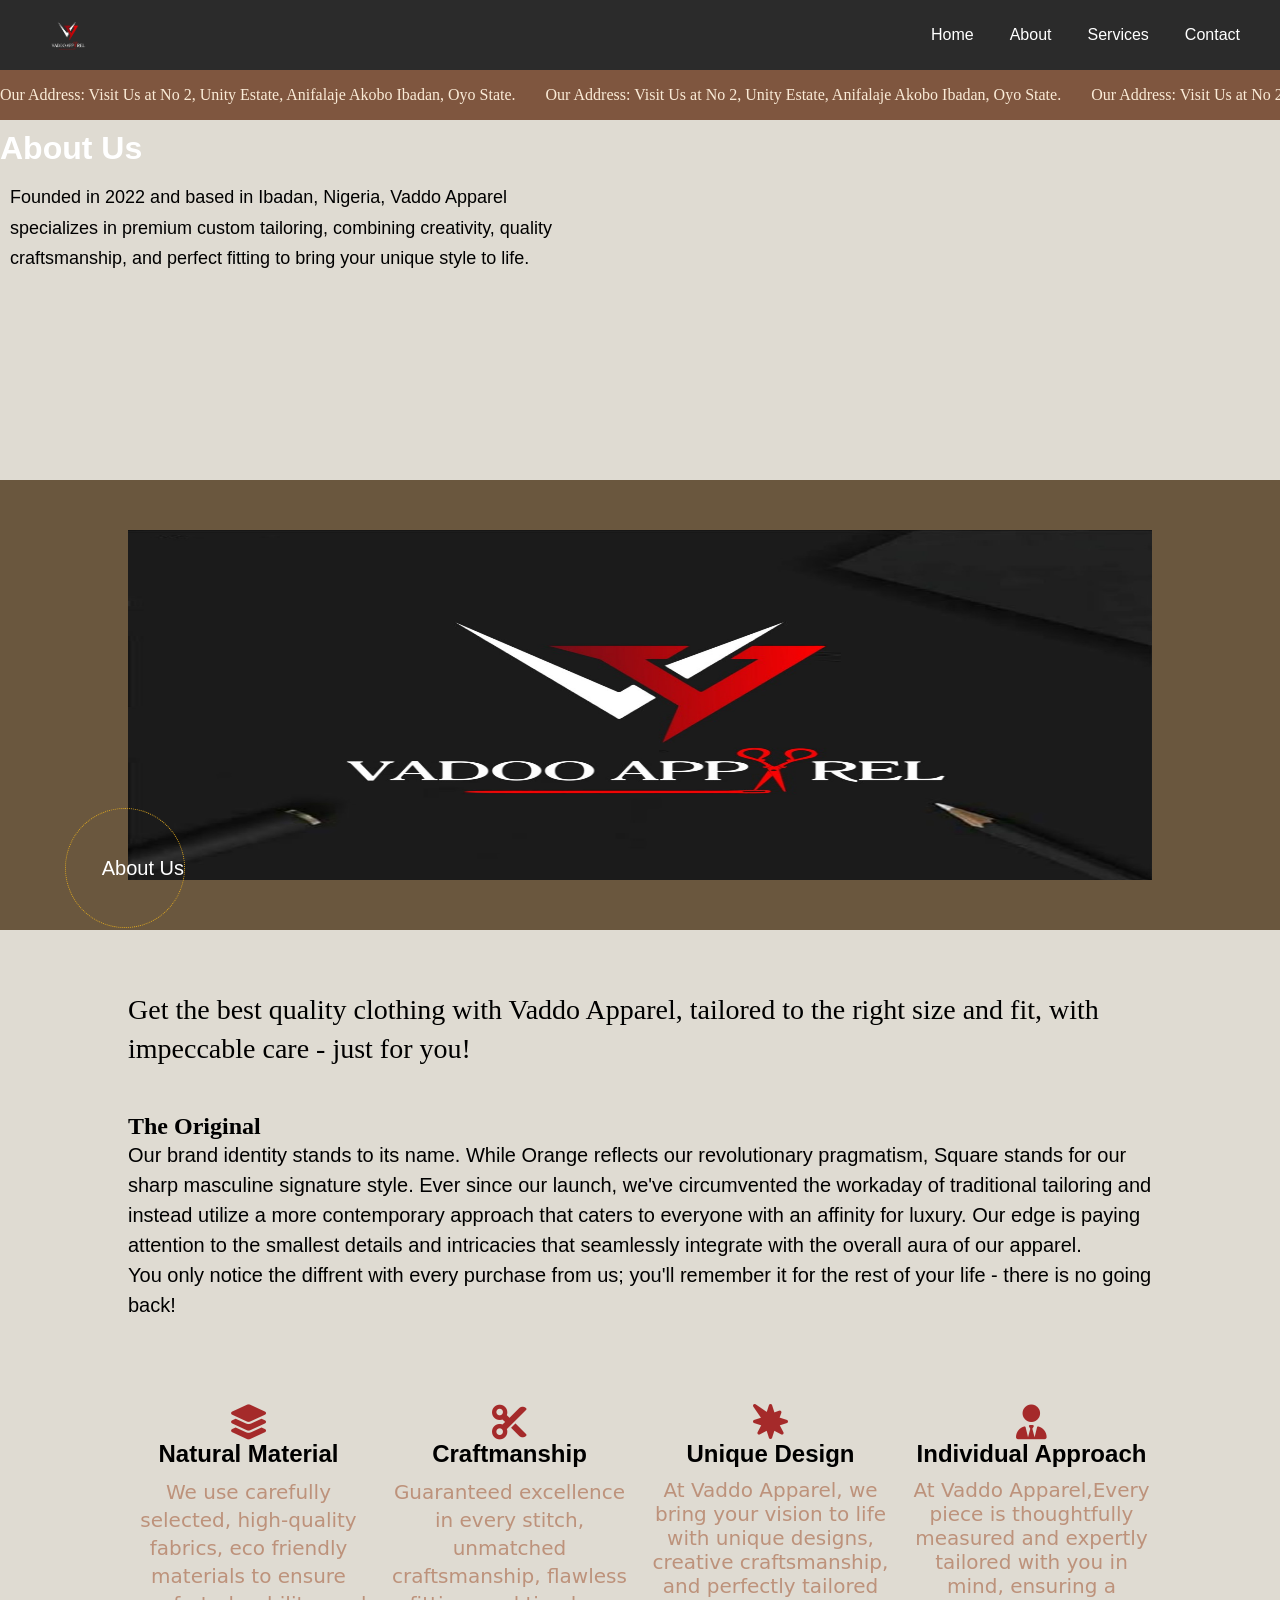
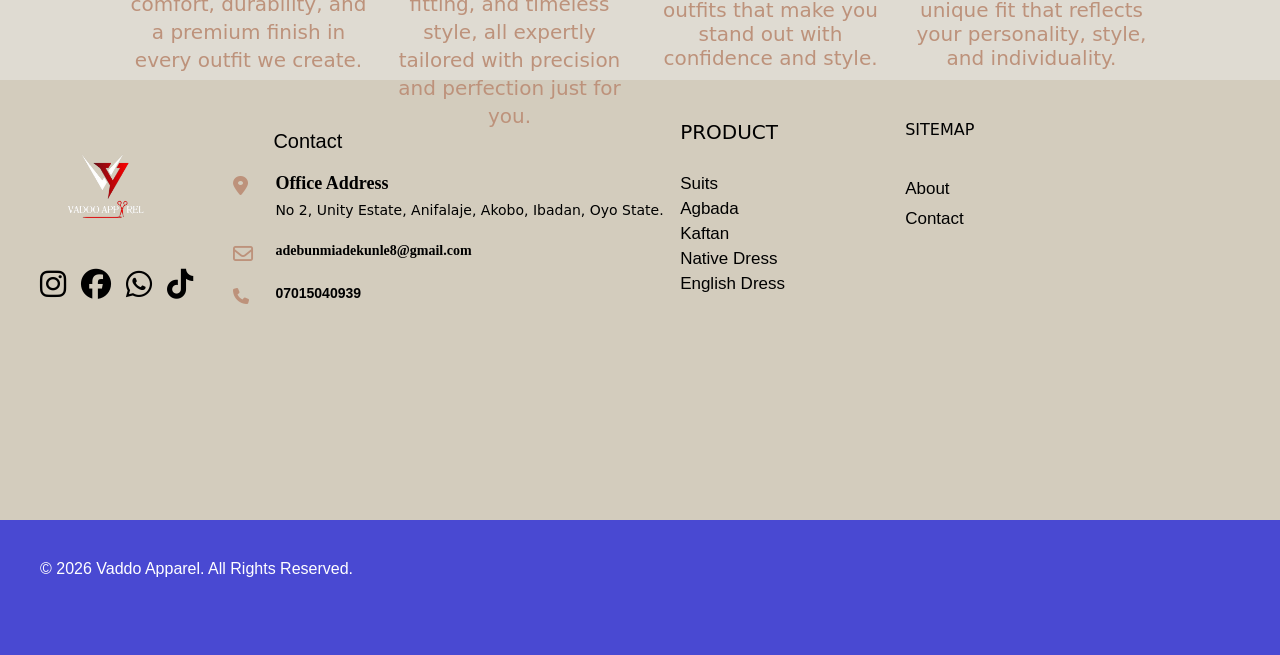
==== about.html @ 3a995edc "first upload" ====
<!DOCTYPE html>
<html lang="en">
<head>
  <meta charset="UTF-8">
  <meta name="viewport" content="width=device-width, initial-scale=1.0">
  <title>Document</title>
  <link rel="stylesheet" href="about.css">
    <link rel="stylesheet"
        href="https://cdnjs.cloudflare.com/ajax/libs/font-awesome/6.7.2/css/all.min.css">
       
</head>
<body>
  

    <header>
        <img class="logo"
            src="images/IMG-20261009-WA0033_1_-removebg-preview.png"
            alt="Vaddo Apparel logo">

        <nav>
      <a href="#" onclick="goToHome()">Home</a>
      <a href="#" onclick="goToAbout()">About</a>
      <a href="#" onclick="goToServices()">Services</a>
      <a href="#" onclick="goToContact()">Contact</a>
        </nav>
    </header>
    <div class="trans">
        <p class="marq-text1">
            Our Address: Visit Us at No 2, Unity Estate, Anifalaje Akobo Ibadan, Oyo State.
        </p>

        <p class="marq-text2">
            Our Address: Visit Us at No 2, Unity Estate, Anifalaje Akobo Ibadan, Oyo State.
        </p>

        <p class="marq-text3">
            Our Address: Visit Us at No 2, Unity Estate, Anifalaje Akobo Ibadan, Oyo State.
        </p>
    </div>

    <div class="tailor">
        <h1>About Us</h1>
        <div class="aboutwritten">
            <p>Founded in 2022 and based in Ibadan, Nigeria, Vaddo Apparel specializes in premium custom tailoring, combining creativity, quality craftsmanship, and perfect fitting to bring your unique style to life.</p>
        </div>
    </div>

   <section class="about-section">
        <div class="about-image">
            <img src="images/IMG-20261009-WA0033(1).jpg" alt="">
            <div class="circle">
                <h2>
                    About Us
                </h2>
            </div>
        </div>
   </section>

   <section class="section-text">
    <div class="text1">
        <h1>Get the best quality clothing with Vaddo Apparel, tailored to the right size    and fit, with impeccable care - just for you!</h1>
    </div>
    <div class="text2">
        <h1>The Original</h1>
         <p>
            Our brand identity stands to its name. While Orange
            reflects our revolutionary pragmatism, Square stands for
            our sharp masculine signature style. Ever since our
            launch, we've circumvented the workaday of traditional
            tailoring and instead utilize a more contemporary
            approach that caters to everyone with an affinity for
            luxury. Our edge is paying attention to the smallest details
            and intricacies that seamlessly integrate with the overall
            aura of our apparel.  <br> You only notice the diffrent with every purchase from us; you'll remember it for the rest of your life - there is no going back! </p>
    </div>
   </section>

   <section class="last-section">
    
   <div class="craft">
        <div class="material">
           <i class="fa-solid fa-layer-group"></i>
            <h2>Natural Material</h2>
            <span>
                 We use carefully selected, high-quality fabrics, eco friendly materials
                 to ensure comfort, durability, and a premium finish
                 in every outfit we create.
            </span>
</div>

        <div class="craftsmanship">
            <i class="fa-solid fa-scissors"></i>
             <h2>Craftmanship</h2>
            <span>
                Guaranteed excellence in every stitch, unmatched craftsmanship, flawless fitting, and timeless style, all expertly tailored with precision and perfection just for you.
            </span>
</div>

        <div class="unique">
            <i class="fa-solid fa-burst"></i>
             <h2>Unique Design</h2>
            <span>
                At Vaddo Apparel, we bring your vision to life with unique designs, creative craftsmanship, and perfectly tailored outfits that make you stand out with confidence and style.
            </span>
        </div>
        <div class="individual">
           <i class="fa-solid fa-user-tie"></i>
            <h2>Individual Approach</h2>
            <span>
                At Vaddo Apparel,Every piece is thoughtfully measured and expertly tailored with you in mind, ensuring a unique fit that reflects your personality, style, and individuality.
            </span>
        </div>
   </div>

   </section>
     <footer>

        <div class="off-info">

            <img class="info"
                src="images/IMG-20261009-WA0033_1_-removebg-preview.png"
                alt="Vaddo Apparel logo">

            <div class="inst">

                <a href="#" onclick="openInstagram()" aria-label="Instagram">
                    <i class="fa-brands fa-instagram"></i>
                </a>

                <a href="#" onclick="openFacebook()" aria-label="Facebook">
                    <i class="fa-brands fa-facebook"></i>
                </a>

                  <a href="#" onclick="openWhatsapp()" aria-label="Whatsapp">
                       <i class="fa-brands fa-whatsapp"></i>
                </a>
                  <a href="#" onclick="openTiktok()" aria-label="Tiktok">
                     <i class="fa-brands fa-tiktok"></i>
                </a>

               

            </div>

        </div>

        <div class="acc">

            <p class="con">Contact</p>

            <div class="adding">

                <div class="location-logo">
                    <i class="fa-solid fa-location-dot"></i>
                </div>

                <div class="address-class">

                    <p class="address">Office Address</p>

                    <p class="addful">
                        No 2, Unity Estate, Anifalaje,
                        Akobo, Ibadan, Oyo State.
                    </p>

                </div>

            </div>

            <div class="mailin">

                <div class="mail-logo">
                    <i class="fa-regular fa-envelope"></i>
                </div>

                <span class="mailadd">
                    <a class="mail-add"
                        href="mailto:adebunmiadekunle8@gmail.com">
                        adebunmiadekunle8@gmail.com
                    </a>
                </span>
            </div>

            <div class="numbe">

                <div class="numbe-logo">
                   <i class="fa-solid fa-phone"></i>
                </div>

                <span class="nuberadd">
                    <p class="phonenumbe">07015040939</p>
                </span>
            </div>
        </div>

        <div class="product">
         <p>PRODUCT</p>
           <div class="producthead">
            <p>Suits</p>
            <p>Agbada</p>
            <p>Kaftan</p>
            <p>Native Dress</p>
            <p>English Dress</p>
           </div>
        </div>

        <div class="sitemap">
          <p>SITEMAP</p>
          <div class="sitemaphead">
            <a href="">
            <p>About</p>
            <a href="contacts.html">
              <p>Contact</p>
            </a>
          </a>
          </div>
           
        </div>
        
    </footer>
     <div class="designer">
        <p>&copy; 2026 Vaddo Apparel. All Rights Reserved.</p>
    </div>
    <script src="about.js"></script>
</body>
</html>
---- about.css ----
* {
    margin: 0;
    padding: 0;
    box-sizing: border-box;
}

body {
    height: 100vh;
    font-family: 'Poppins', sans-serif;
    background: #DFDBD2;
    color: #ffffff;
    overflow-x: hidden;
}

header {
    height: 70px;
    width: 100%;
    background: rgb(43, 43, 43);
    display: flex;
    align-items: center;
    justify-content: space-between;
    padding: 0 40px;
    position: sticky;
    top: 0;
    z-index: 1000;
}

.logo {
    height: 56px;
    width: auto;
    object-fit: contain;
}

nav {
    display: flex;
    align-items: center;
    gap: 36px;
}

nav a {
    text-decoration: none;
    font-size: 16px;
    font-weight: 500;
    color: #ffffff;
    transition: color 0.3s ease;
}

nav a:hover {
    color: #c0504d;
    text-decoration: underline;

}

.trans {
    background-color: #7F563F;
    height: 50px;
    width: 100%;
    position: sticky;
    top: 70px;
    z-index: 999;
    overflow: hidden;
    white-space: nowrap;
    display: flex;
    align-items: center;
    color: antiquewhite;
}

.trans p {
    flex-shrink: 0;
    display: inline-block;
    font-family: cursive;
    font-size: 16px;
    padding-right: 30px;
    animation: move 24s linear infinite;
}

@keyframes move {
    from {
        transform: translateX(100vw);
    }

    to {
        transform: translateX(-100%);
    }
}



.tailor{
    height: 40vh;
    width: 100vw;
   justify-items: center;
   padding-top: 10px;
}
.aboutwritten{
   height: 30vh;
   width: 45vw;
   position: relative;
   left: 10px;
}
.aboutwritten p{
   font-family: Arial, Helvetica, sans-serif;
    font-weight: normal;
    color: black;
    font-size: 18px;
    justify-items: center;
    padding-top: 15px;
    line-height: 1.7;
}

.about-section{
    width: 100vw;
    height: 450px;
    position: relative;
    display: flex;
    align-items: center;
    justify-content: center;
    background: rgb(106, 87, 62);
    padding: 60px 10%;
}
.about-image{
    width: 100vw;
    height: 350px;
    background: green;
}
.about-image img{
    width: 100%;
    height: 350px;
    object-fit: fill;
}
.circle{
    height: 120px;
    width: 120px;
    border: 1px dotted goldenrod;
    border-radius: 50%;
    position: absolute;
    left: 65px;
    bottom: 2px;
    display: flex;
    justify-content: flex-end;
    align-items: center;
}
.circle h2{
    font-size: 20px;
    font-weight: normal;
}
.section-text{
     width: 100vw;
    height: 450px;
    position: relative;
    align-items: center;
    justify-content: center;
    padding: 60px 10%;
   gap: 20px;
    display: flex;
    flex-direction: column;

}
.text1{
     width: 100%;
    height: 250px;
    /* background: gray; */
}
.text1 h1{
    font-size: 28px;
    font-family: georgia, serif;
    font-weight: normal;
    line-height: 1.4;
    color: black;
}
.text2{
     width: 100%;
    height: 350px;
    /* background: yellow; */
}
.text2 h1{
    font-family: Georgia, 'Times New Roman', Times, serif;
    color: black;
    
}
.text2 p{
    font-family: Arial, Helvetica, sans-serif;
    font-weight: normal;
    color: black;
    line-height: 1.5;
    font-size: 20px;
}
.last-section{
     width: 100vw;
    height: 300px;
    position: relative;
    display: flex;
    align-items: center;
    justify-content: center;
    padding: 10%;
}
.craft{
    height: 250px;
    width: 100%;
    display: flex;
    flex-direction: row;
    justify-content: space-between;
    gap: 20px;
   
}
 .material{
    text-align: center; 
    height: 20vw;
    width: 30vw;
    color: black;
}
.material i{
    font-size: 35px;
    color: brown;
}

.material span{
    font-size: 20px;
    font-family: system-ui, -apple-system, BlinkMacSystemFont, 'Segoe UI', Roboto, Oxygen, Ubuntu, Cantarell, 'Open Sans', 'Helvetica Neue', sans-serif;
    color: #bd927b;
    line-height: 1.4;
    font-weight: normal;
    position: relative;
    top: 10px;
}
.craftsmanship{
   text-align: center; 
    height: 20vw;
    width: 30vw;
    color: black;
}
.craftsmanship i{
     font-size: 35px;
    color: brown;
}
.craftsmanship span{
     font-size: 20px;
    font-family: system-ui, -apple-system, BlinkMacSystemFont, 'Segoe UI', Roboto, Oxygen, Ubuntu, Cantarell, 'Open Sans', 'Helvetica Neue', sans-serif;
    color: #bd927b;
    line-height: 1.4;
    font-weight: normal;
    position: relative;
    top: 10px;
}
.unique{
    text-align: center; 
    height: 20vw;
    width: 30vw;
    color: black;
}
.unique i{
    font-size: 35px;
    color: brown;
}
.unique span{
     font-size: 20px;
    font-family: system-ui, -apple-system, BlinkMacSystemFont, 'Segoe UI', Roboto, Oxygen, Ubuntu, Cantarell, 'Open Sans', 'Helvetica Neue', sans-serif;
    color: #bd927b;
    line-height: 1.2;
    font-weight: normal;
    position: relative;
    top: 10px;
}
.individual{
    text-align: center; 
    height: 20vw;
    width: 30vw;
    color: black;
}
.individual i{
    font-size: 35px;
    color: brown;
}
.individual span{
     font-size: 20px;
    font-family: system-ui, -apple-system, BlinkMacSystemFont, 'Segoe UI', Roboto, Oxygen, Ubuntu, Cantarell, 'Open Sans', 'Helvetica Neue', sans-serif;
    color: #bd927b;
    line-height: 1.2;
    font-weight: normal;
    position: relative;
    top: 10px;
}


footer {
    min-height: 300px;
    background-color: rgb(211, 204, 189);
    display: flex;
    flex-direction: row;
    justify-content: space-around;
    align-items: flex-start;
    padding: 40px 30px;
    gap: 30px;
}

.off-info {
    min-height: 250px;
    width: 20%;
    margin-left: 10px;
}

.info {
    height: 130px;
    max-width: 100%;
    object-fit: contain;
}

.inst {
    display: flex;
    gap: 15px;
    margin-top: 15px;
}

.inst i {
    font-size: 30px;
    cursor: pointer;
    color: black;
    transition: color 0.3s ease;
}

.inst i:hover {
    color: #bd927b;
}

.acc {
    min-height: 250px;
    width:40%;
    display: flex;
    flex-direction: column;
    gap: 20px;
    position: relative;
    right: 70px;
}

.con {
    font-size: 20px;
    padding-left: 40px;
    padding-top: 10px;
    color: black;
    font-weight: 500;
    font-family: 'Lato', sans-serif;

}

.adding {
    display: flex;
    align-items: flex-start;
    gap: 12px;
    width: 100%;
}

.location-logo {
    min-width: 30px;
    padding-top: 3px;
}

.adding i,
.mail-logo i {
    font-size: 20px;
    color: #bd927b;
}

.address-class {
    flex: 1;
}

.address {
    font-size: 18px;
    color: black;
    font-weight: bold;
    font-family: Cambria, Cochin, Georgia, Times, serif;
}

.addful {
    font-size: 14px;
    color: black;
    font-weight: normal;
    font-family: system-ui, -apple-system, BlinkMacSystemFont, 'Segoe UI', Roboto, Oxygen, Ubuntu, Cantarell, 'Open Sans', 'Helvetica Neue', sans-serif;
    padding-top: 5px;
    line-height: 1.6;
}


.mailin {
    display: flex;
    align-items: flex-start;
    gap: 12px;
    width: 100%;
}

.mail-logo {
    min-width: 30px;
    padding-top: 3px;
}

.mailadd {
    flex: 1;
}

.mailin .mail-add {
    font-size: 14px;
    color: black;
    font-weight: bold;
    font-family: Cambria, Cochin, Georgia, Times, serif;
    text-decoration: none;
}
.numbe{
    display: flex;
    align-items: flex-start;
    gap: 12px;
    width: 100%;
}
.numbe-logo {
    min-width: 30px;
    padding-top: 3px;
    color: #bd927b;
}
.phonenumbe{
   font-size: 14px;
    color: black;
    font-weight: bold;
    font-family:arial;
    cursor: pointer;
  
}
.product{
   min-height: 200px;
    width: 15%;
    right: 120px;
    color: black;
    font-size: 20px;
    font-family: system-ui, -apple-system, BlinkMacSystemFont, 'Segoe UI', Roboto, Oxygen, Ubuntu, Cantarell, 'Open Sans', 'Helvetica Neue', sans-serif;
    position: relative;
    justify-items: center;
    font-weight: lighter;
}

.producthead{
  font-size: 17px;
    color: black;
    font-weight: 500;
    font-family: arial;
     display: flex;
     flex-direction: column;
     gap: 5px;
     position: relative;
     top: 30px;
   
}

.sitemap{
  height: 40vh;
  width: 20vw;
  position: relative;
  right: 100px;
  color: black;
  justify-items: center;
   font-family: system-ui, -apple-system, BlinkMacSystemFont, 'Segoe UI', Roboto, Oxygen, Ubuntu, Cantarell, 'Open Sans', 'Helvetica Neue', sans-serif;
}
.sitemaphead{
  height: 20vh;
  width: 10vw;
  font-size: 17px;
    color: black;
    font-weight: 500;
    font-family: arial;
     display: flex;
     flex-direction: column;
     gap: 10px;
   position: relative;
     top: 40px;
}
.sitemaphead a{
  text-decoration: none;
  color: black;
}
.designer{
    height: 15vh;
    width: 100vw;
    background: rgb(73, 73, 210);
    justify-items: end;
    padding: 40px ;

}
/* ===== RESPONSIVE STYLES (paste at the bottom of your CSS) ===== */

/* Global fixes: 100vw causes sideways scroll, so use 100% */
img { max-width: 100%; }

.tailor,
.about-section,
.about-image,
.section-text,
.last-section,
.designer {
    width: 100%;
}

/* ---------- Laptops / small desktops (≤ 1200px) ---------- */
@media (max-width: 1200px) {
    header { padding: 0 24px; }
    nav { gap: 24px; }

    .aboutwritten { width: 60vw; }

    .text1 h1 { font-size: 25px; }
    .text2 p { font-size: 18px; }

    footer { padding: 40px 20px; gap: 20px; }
    .off-info { width: 24%; }
    .acc { width: 40%; right: 40px; }
    .product { right: 60px; width: 16%; }
    .sitemap { right: 50px; width: 18vw; }
}

/* ---------- Tablets (≤ 992px) ---------- */
@media (max-width: 992px) {
    body { height: auto; }

    .tailor {
        height: auto;
        padding: 20px 20px 10px;
    }
    .aboutwritten {
        height: auto;
        width: 100%;
        left: 0;
    }
    .aboutwritten p { font-size: 17px; }

    .about-section {
        height: auto;
        min-height: 350px;
        padding: 50px 6%;
    }
    .about-image { height: 300px; }
    .about-image img { height: 300px; object-fit: cover; }

    .section-text {
        height: auto;
        padding: 50px 6%;
    }
    .text1,
    .text2 { height: auto; }
    .text1 h1 { font-size: 24px; }

    /* 4 feature blocks become a 2 x 2 grid */
    .last-section {
        height: auto;
        padding: 50px 6%;
    }
    .craft {
        height: auto;
        display: grid;
        grid-template-columns: repeat(2, 1fr);
        gap: 40px 20px;
    }
    .material,
    .craftsmanship,
    .unique,
    .individual {
        width: 100%;
        height: auto;
    }

    /* Footer wraps into two columns */
    footer {
        flex-wrap: wrap;
        justify-content: flex-start;
        gap: 30px;
    }
    .off-info { width: 45%; margin-left: 0; }
    .acc { width: 45%; right: 0; }
    .product,
    .sitemap {
        width: 45%;
        right: 0;
        justify-items: start;
    }
    .sitemap { height: auto; }
    .sitemaphead,
    .producthead {
        top: 0;
        height: auto;
        width: auto;
    }

    .designer {
        height: auto;
        padding: 25px;
    }
}

/* ---------- Large phones (≤ 768px) ---------- */
@media (max-width: 768px) {
    header {
        height: auto;
        min-height: 70px;
        padding: 10px 16px;
        flex-wrap: wrap;
        gap: 8px;
        justify-content: center;
    }
    .logo { height: 44px; }
    nav {
        gap: 8px 18px;
        flex-wrap: wrap;
        justify-content: center;
    }
    nav a { font-size: 14px; }

    /* sticky offsets must match the new header height, so stack normally */
    header { position: relative; }
    .trans { top: 0; height: 44px; }
    .trans p { font-size: 14px; animation-duration: 18s; }

    .about-image { height: 240px; }
    .about-image img { height: 240px; }

    .circle {
        height: 90px;
        width: 90px;
        left: 20px;
    }
    .circle h2 { font-size: 16px; }

    .text1 h1 { font-size: 21px; }
    .text2 h1 { font-size: 22px; }
    .text2 p { font-size: 16px; }

    .material i,
    .craftsmanship i,
    .unique i,
    .individual i { font-size: 30px; }

    .material span,
    .craftsmanship span,
    .unique span,
    .individual span { font-size: 17px; }

    .con {
        padding-left: 0;
        font-size: 18px;
    }
}

/* ---------- Small phones (≤ 576px) ---------- */
@media (max-width: 576px) {
    .tailor { padding: 15px 16px 5px; }
    .aboutwritten p { font-size: 15px; line-height: 1.6; }

    .about-section { padding: 40px 5%; min-height: 280px; }
    .about-image,
    .about-image img { height: 200px; }

    .section-text,
    .last-section { padding: 40px 5%; }

    .text1 h1 { font-size: 19px; }
    .text2 h1 { font-size: 20px; }
    .text2 p { font-size: 15px; }

    /* feature blocks stack in one column */
    .craft {
        grid-template-columns: 1fr;
        gap: 30px;
    }

    /* footer stacks fully */
    footer {
        flex-direction: column;
        align-items: flex-start;
        padding: 30px 20px;
    }
    .off-info,
    .acc,
    .product,
    .sitemap {
        width: 100%;
    }
    .info { height: 100px; }
    .address { font-size: 16px; }
    .addful { font-size: 13px; }

    .designer {
        justify-items: center;
        padding: 20px 15px;
    }
}

/* ---------- Very small phones (≤ 380px) ---------- */
@media (max-width: 380px) {
    nav a { font-size: 13px; }
    .logo { height: 38px; }
    .text1 h1 { font-size: 17px; }
    .circle { height: 75px; width: 75px; }
}
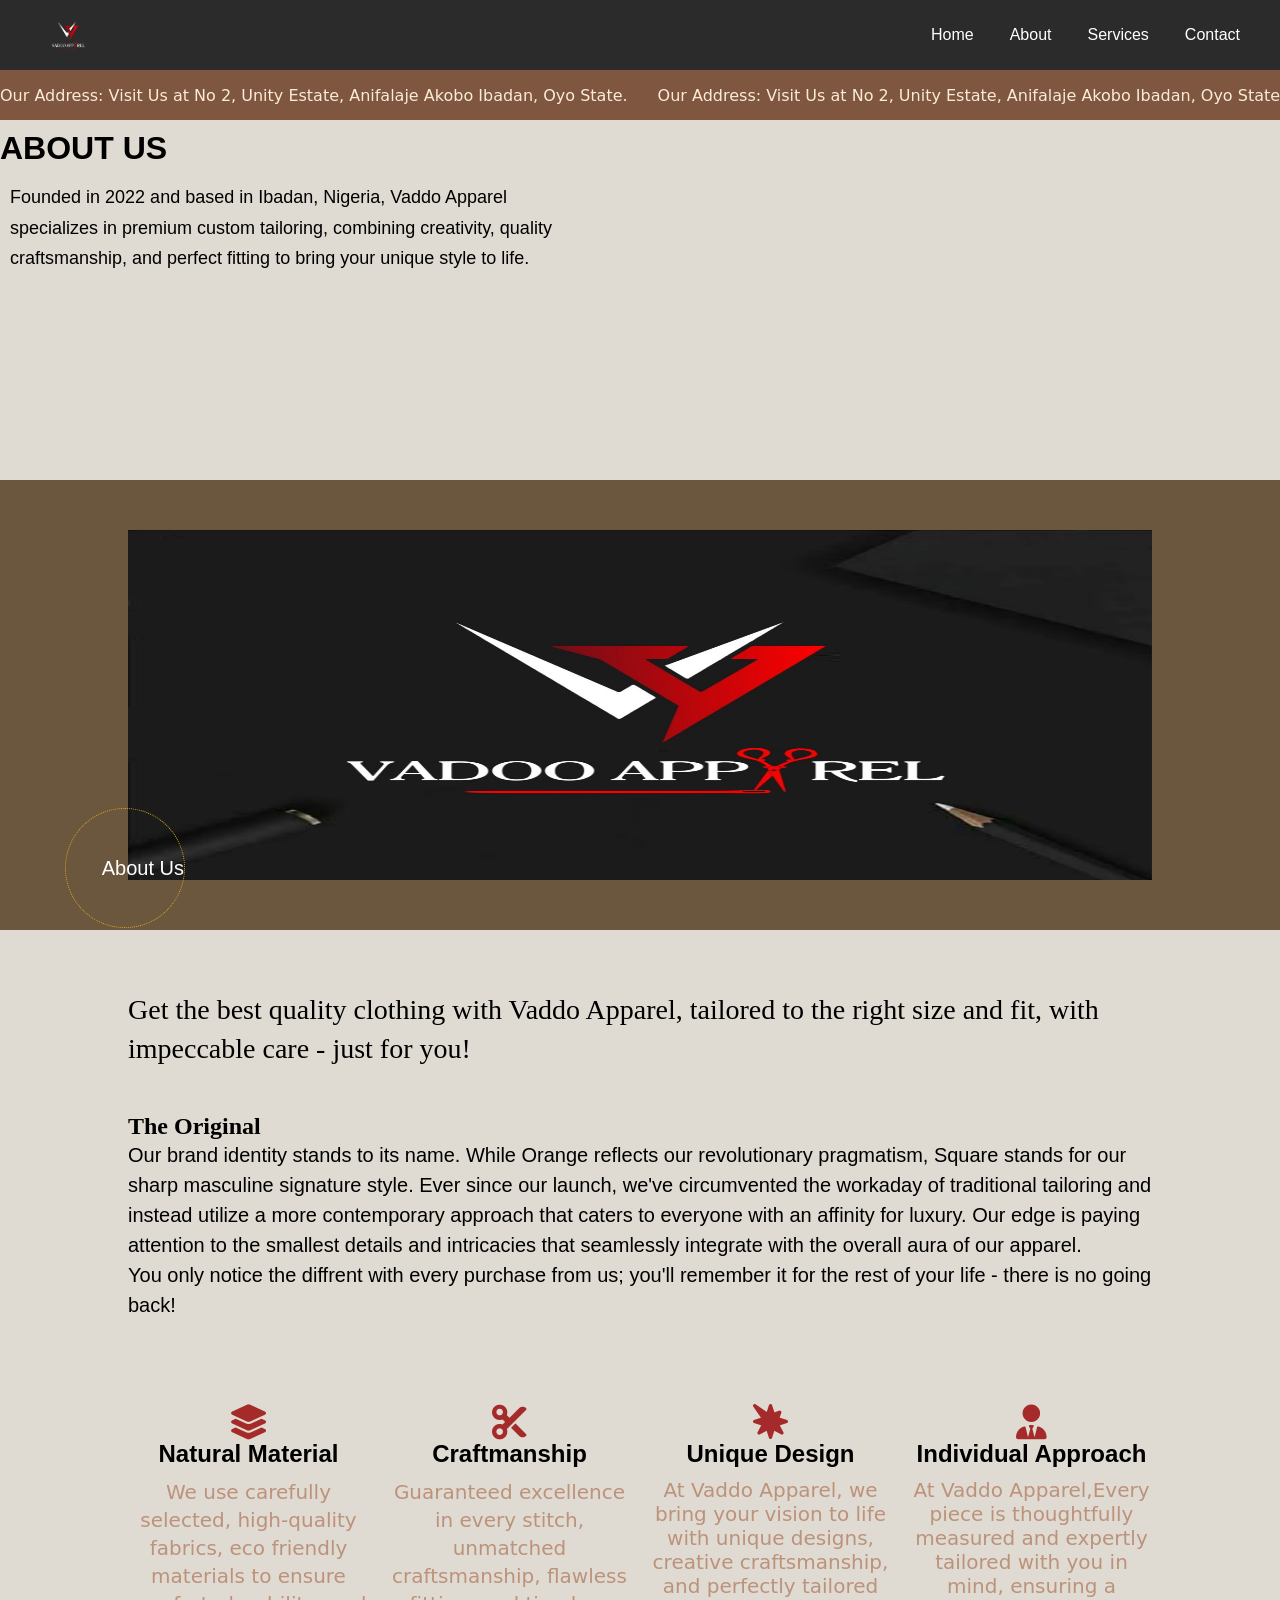
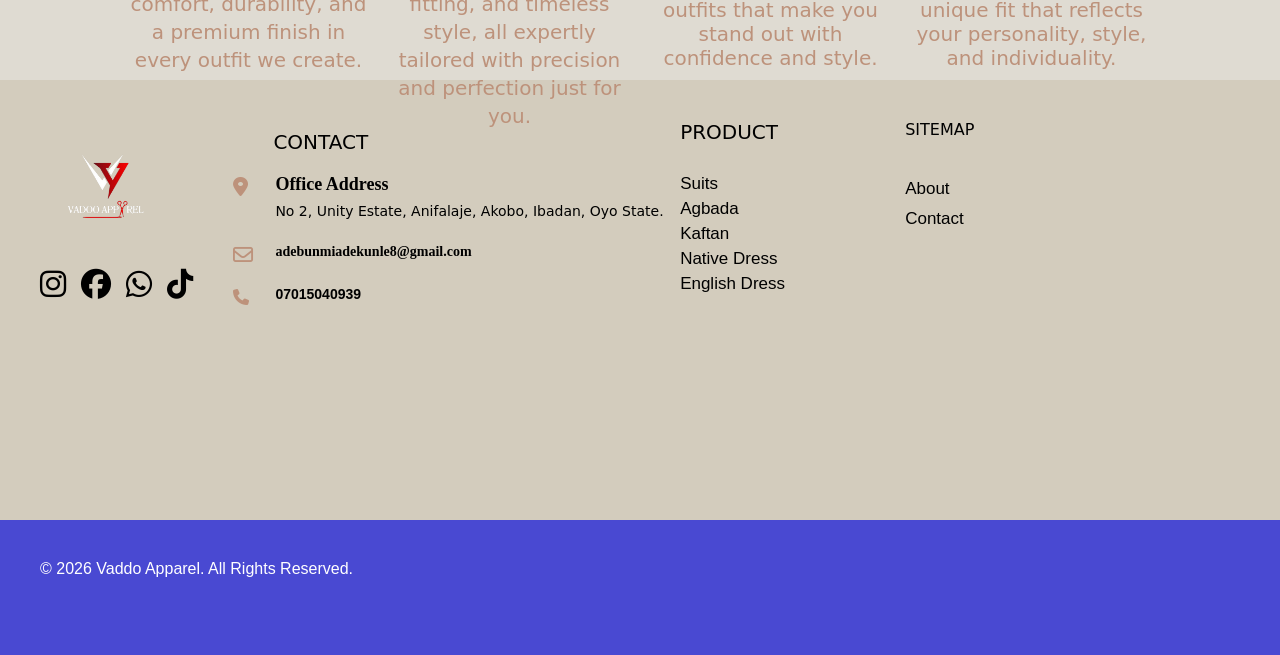
==== commit 08687e68: "changes of subredit" ====
--- a/about.html
+++ b/about.html
@@ -39,7 +39,7 @@
     </div>
 
     <div class="tailor">
-        <h1>About Us</h1>
+        <h1>ABOUT US</h1>
         <div class="aboutwritten">
             <p>Founded in 2022 and based in Ibadan, Nigeria, Vaddo Apparel specializes in premium custom tailoring, combining creativity, quality craftsmanship, and perfect fitting to bring your unique style to life.</p>
         </div>
@@ -146,7 +146,7 @@
 
         <div class="acc">
 
-            <p class="con">Contact</p>
+            <p class="con">CONTACT</p>
 
             <div class="adding">
 
--- a/about.css
+++ b/about.css
@@ -69,7 +69,8 @@
 .trans p {
     flex-shrink: 0;
     display: inline-block;
-    font-family: cursive;
+    font-family: system-ui, -apple-system, BlinkMacSystemFont, 'Segoe UI', Roboto, Oxygen, Ubuntu, Cantarell, 'Open Sans', 'Helvetica Neue', sans-serif;
+    font-weight: normal;
     font-size: 16px;
     padding-right: 30px;
     animation: move 24s linear infinite;
@@ -92,12 +93,18 @@
     width: 100vw;
    justify-items: center;
    padding-top: 10px;
-}
+
+}
+.tailor h1{
+    color: black;
+}
+
 .aboutwritten{
    height: 30vh;
    width: 45vw;
    position: relative;
    left: 10px;
+   
 }
 .aboutwritten p{
    font-family: Arial, Helvetica, sans-serif;
@@ -334,12 +341,13 @@
 }
 
 .con {
-    font-size: 20px;
     padding-left: 40px;
     padding-top: 10px;
-    color: black;
-    font-weight: 500;
-    font-family: 'Lato', sans-serif;
+   color: black;
+    font-size: 20px;
+    font-family: system-ui, -apple-system, BlinkMacSystemFont, 'Segoe UI', Roboto, Oxygen, Ubuntu, Cantarell, 'Open Sans', 'Helvetica Neue', sans-serif;
+
+    font-weight: lighter;
 
 }
 
@@ -375,7 +383,7 @@
 .addful {
     font-size: 14px;
     color: black;
-    font-weight: normal;
+    font-weight: 500;
     font-family: system-ui, -apple-system, BlinkMacSystemFont, 'Segoe UI', Roboto, Oxygen, Ubuntu, Cantarell, 'Open Sans', 'Helvetica Neue', sans-serif;
     padding-top: 5px;
     line-height: 1.6;
@@ -689,7 +697,6 @@
     }
 }
 
-/* ---------- Very small phones (≤ 380px) ---------- */
 @media (max-width: 380px) {
     nav a { font-size: 13px; }
     .logo { height: 38px; }
